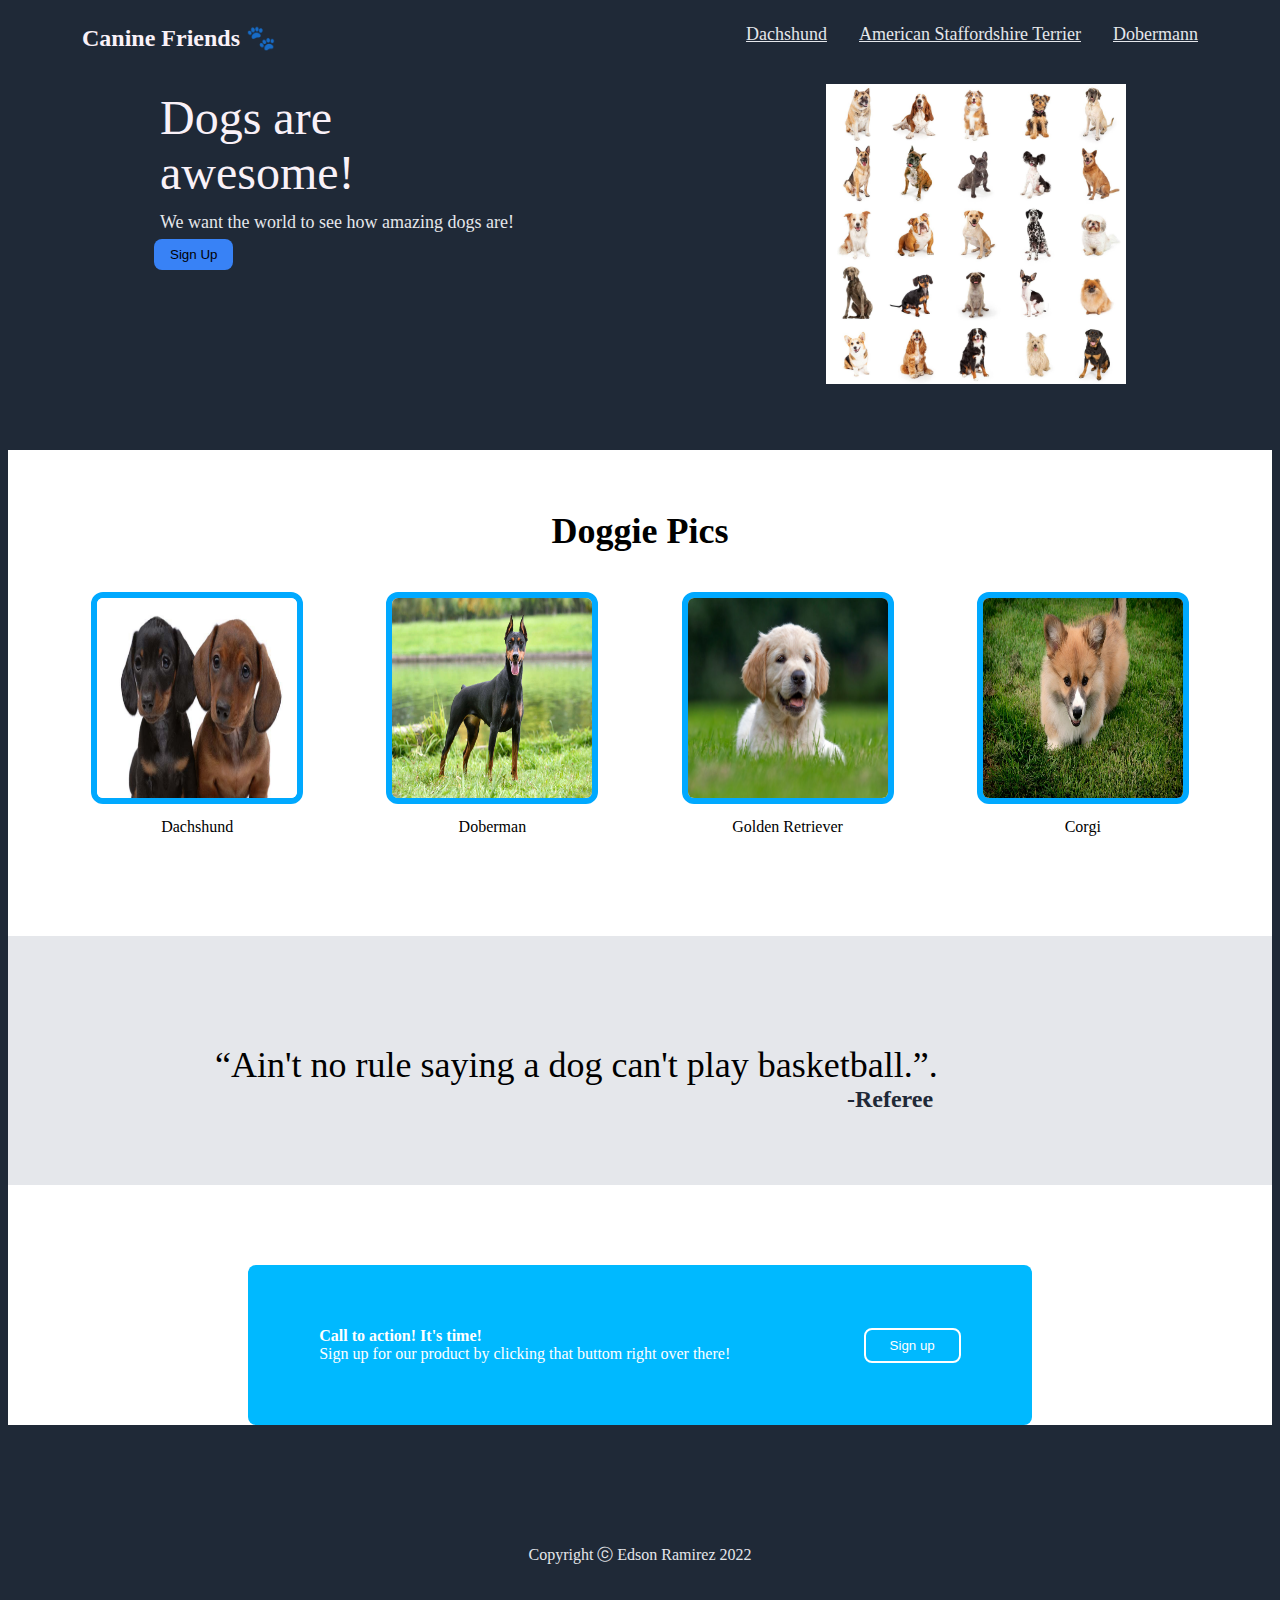
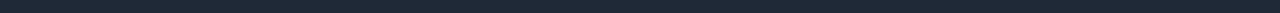
==== index.html @ 633a2329 "upload" ====
﻿<!DOCTYPE html>

<html lang="en" xmlns="http://www.w3.org/1999/xhtml">
<head>
    <meta charset="utf-8" />
    <title>Landing Page</title>
    <link rel="stylesheet" href="style.css">
</head>
<body>
    <div class="Top">
        <div class="Logo">Canine Friends 🐾</div>
        <a href="https://en.wikipedia.org/wiki/Dachshund" class="Link">Dachshund</a>
        <a href="https://en.wikipedia.org/wiki/American_Staffordshire_Terrier" class="Link">American Staffordshire Terrier</a>
        <a href="https://en.wikipedia.org/wiki/Dobermann" class="Link">Dobermann</a>
        <div class="Top_Body">
            <div class="Body_text">
                <div class="M-text">Dogs are awesome!</div>
                <div class="S-text">We want the world to see how amazing dogs are!</div>
                <button class="button">Sign Up</button>
            </div>
            <img src="multiple_dogs.jpg" class="my_img" width="300px" height="auto">
        </div>
    </div>
    <div class="Up_mid_page">
        <div class="mid_page">
            <div class="mid-Title"> Doggie Pics</div>
            <div class="squares">
                <div class="container">
                    <img src="dachshund.jpg" class="img" height="200px" width="200px" />
                    <div class="img_text">Dachshund</div>
                </div>
                <div class="container">
                    <img src="doberman.jpg" class="img" height="200px" width="200px" />
                    <div class="img_text">Doberman</div>
                </div>
                <div class="container">
                    <img src="golden_retriever.jpg" class="img" height="200px" width="200px" />
                    <div class="img_text">Golden Retriever</div>
                </div>
                <div class="container">
                    <img src="corgy.jpg!d" class="img" height="200px" width="200px" />
                    <div class="img_text">Corgi</div>
                </div>
            </div>
        </div>
        <div class="Bottom_mid_page">
            <div class="mid_bottom_text">“Ain't no rule saying a dog can't play basketball.”.</div>
            <div class=mid_bottom_title>-Referee</div>
        </div>
        <div class="bottom_button">
            <div class="inside_text">
                <div class="bottom_title">Call to action! It's time!</div>
                <div class="bottom_text">Sign up for our product by clicking that buttom right over there!</div>
            </div>
            <button class="button_two">Sign up</button>
        </div>
    </div>
    <div class="page_bottom">
        <div class="page_bottom_text">Copyright ⓒ Edson Ramirez 2022</div>
    </div>
</body>
</html>
---- style.css ----
﻿body {
    font-family: Roboto;
    background-color: #1F2937;
}

.Up_mid_page {
    background: white;
}

.Top {
    /*background-color: #1F2937;*/
    display: flex;
    color: #F9F1F8;
    flex-wrap: wrap;
    justify-content: center;
}

.Logo {
    font-size: 24px;
    font-weight: bold;
    padding: 16px;
    flex-basis: 50%;
    display: flex;
    justify-content: space-between;
}

.Link {
    padding: 16px;
    font-size: 18px;
    color: #E5E7EB;
    flex-shrink: 4;
}

.M-text {
    font-size: 48px;
    font-weight: extra-bold;
    width: 300px;
    padding: 6px;
}

.S-text {
    font-size: 18px;
    color: #E5E7EB;
    width: 400px;
    align-items: center;
    padding: 6px;
}

.button {
    background-color: #3882F6;
    border: none;
    border-radius: 8px;
    padding: 8px 16px;
}

.Top_Body {
    display: flex;
    flex-grow: 1;
    justify-content: space-around;
    padding: 16px;
    margin-bottom: 50px;
}

.mid-Title {
    font-size: 36px;
    font-weight: bolder;
    display: flex;
    justify-content: center;
    padding-top: 60px;
}

.squares {
    display: flex;
    justify-content: space-evenly;
    margin-top: 40px;
    margin-bottom: 100px;
}

.img {
    border: 6px solid #00a9ff;
    border-radius: 12px;
}

.img_text {
    padding-top: 10px;
    display: flex;
    justify-content: center;
}

.Bottom_mid_page {
    display: flex;
    flex-direction: column;
    align-content: center;
    justify-content: center;
    background-color: #E5E7EB;
}

.mid_bottom_text {
    margin-top: 3em;
    display: flex;
    font: lighter italic #E5E7EB;
    font-size: 36px;
    width: 850px;
    align-self: center;
}

.mid_bottom_title {
    display: flex;
    align-self: center;
    font-size: 24px;
    color: #1F2937;
    font-weight: 900;
    margin-left: 500px;
    margin-bottom: 3em;
}

.bottom_button {
    border-radius: 8px;
    margin: 5em 15em;
    background: #00b9ff;
    display: flex;
    justify-content: center;
    align-items: center;
    height: 10em;
}

.inside_text {
    display: flex;
    flex-direction: column;
    align-items: flex-start;
}

.bottom_title {
    color: white;
    font-weight: bold;
}

.bottom_text {
    color: white;
}

.button_two {
    color: white;
    border-radius: 8px;
    background: #00b9ff;
    border: 2px solid white;
    padding: 8px 24px;
    margin-left: 10em;
}

.page_bottom {
    background-color: #1F2937;
    height: 100px;
    display: flex;
    align-content: center;
    justify-content: center;
}

.page_bottom_text {
    color: #E5E7EB;
    display: flex;
    align-items: center;
    justify-content: center;
}
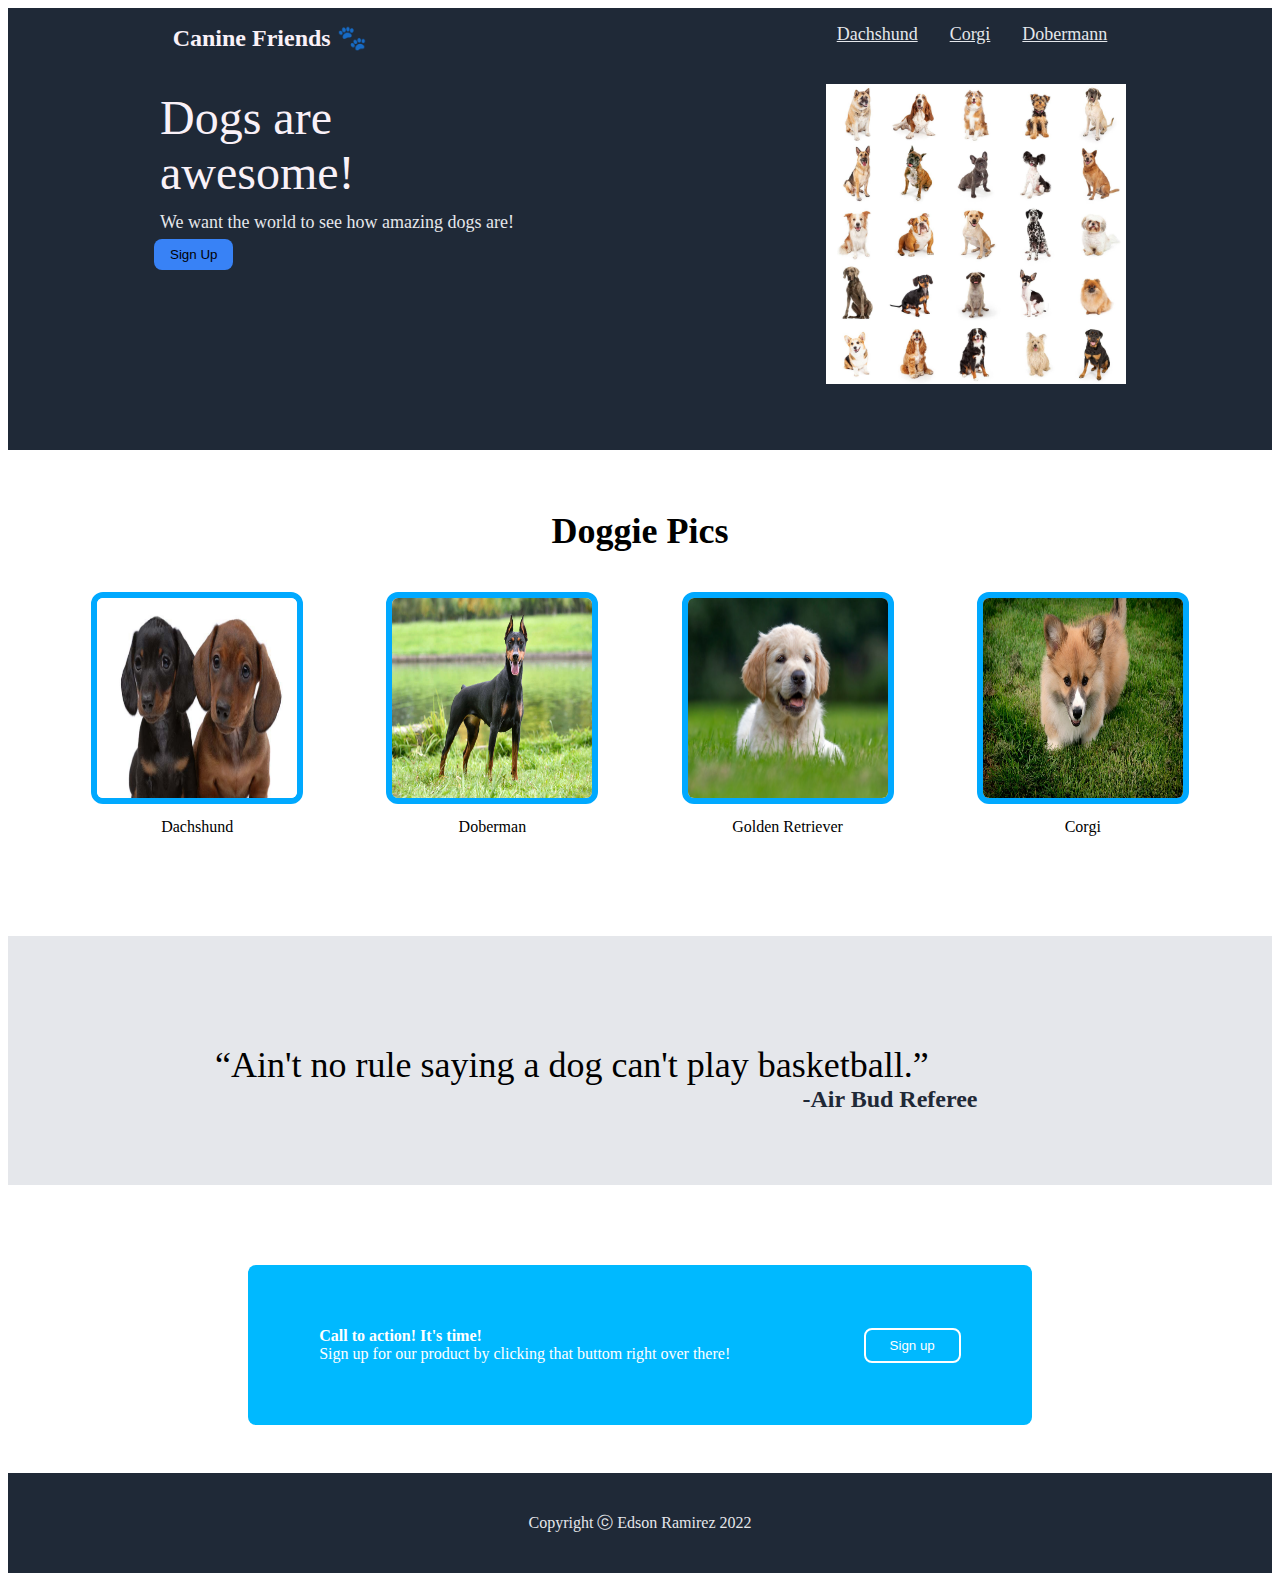
==== commit b6af5beb: "Update" ====
--- a/index.html
+++ b/index.html
@@ -10,7 +10,7 @@
     <div class="Top">
         <div class="Logo">Canine Friends 🐾</div>
         <a href="https://en.wikipedia.org/wiki/Dachshund" class="Link">Dachshund</a>
-        <a href="https://en.wikipedia.org/wiki/American_Staffordshire_Terrier" class="Link">American Staffordshire Terrier</a>
+        <a href="https://en.wikipedia.org/wiki/Corgi" class="Link">Corgi</a>
         <a href="https://en.wikipedia.org/wiki/Dobermann" class="Link">Dobermann</a>
         <div class="Top_Body">
             <div class="Body_text">
@@ -44,8 +44,8 @@
             </div>
         </div>
         <div class="Bottom_mid_page">
-            <div class="mid_bottom_text">“Ain't no rule saying a dog can't play basketball.”.</div>
-            <div class=mid_bottom_title>-Referee</div>
+            <div class="mid_bottom_text">“Ain't no rule saying a dog can't play basketball.”</div>
+            <div class=mid_bottom_title>-Air Bud Referee</div>
         </div>
         <div class="bottom_button">
             <div class="inside_text">
--- a/style.css
+++ b/style.css
@@ -1,6 +1,5 @@
 ﻿body {
     font-family: Roboto;
-    background-color: #1F2937;
 }
 
 .Up_mid_page {
@@ -8,7 +7,7 @@
 }
 
 .Top {
-    /*background-color: #1F2937;*/
+    background-color: #1F2937;
     display: flex;
     color: #F9F1F8;
     flex-wrap: wrap;
@@ -122,6 +121,7 @@
     justify-content: center;
     align-items: center;
     height: 10em;
+    margin-bottom: 10px;
 }
 
 .inside_text {
@@ -154,6 +154,7 @@
     display: flex;
     align-content: center;
     justify-content: center;
+    margin-top: 3em;
 }
 
 .page_bottom_text {
